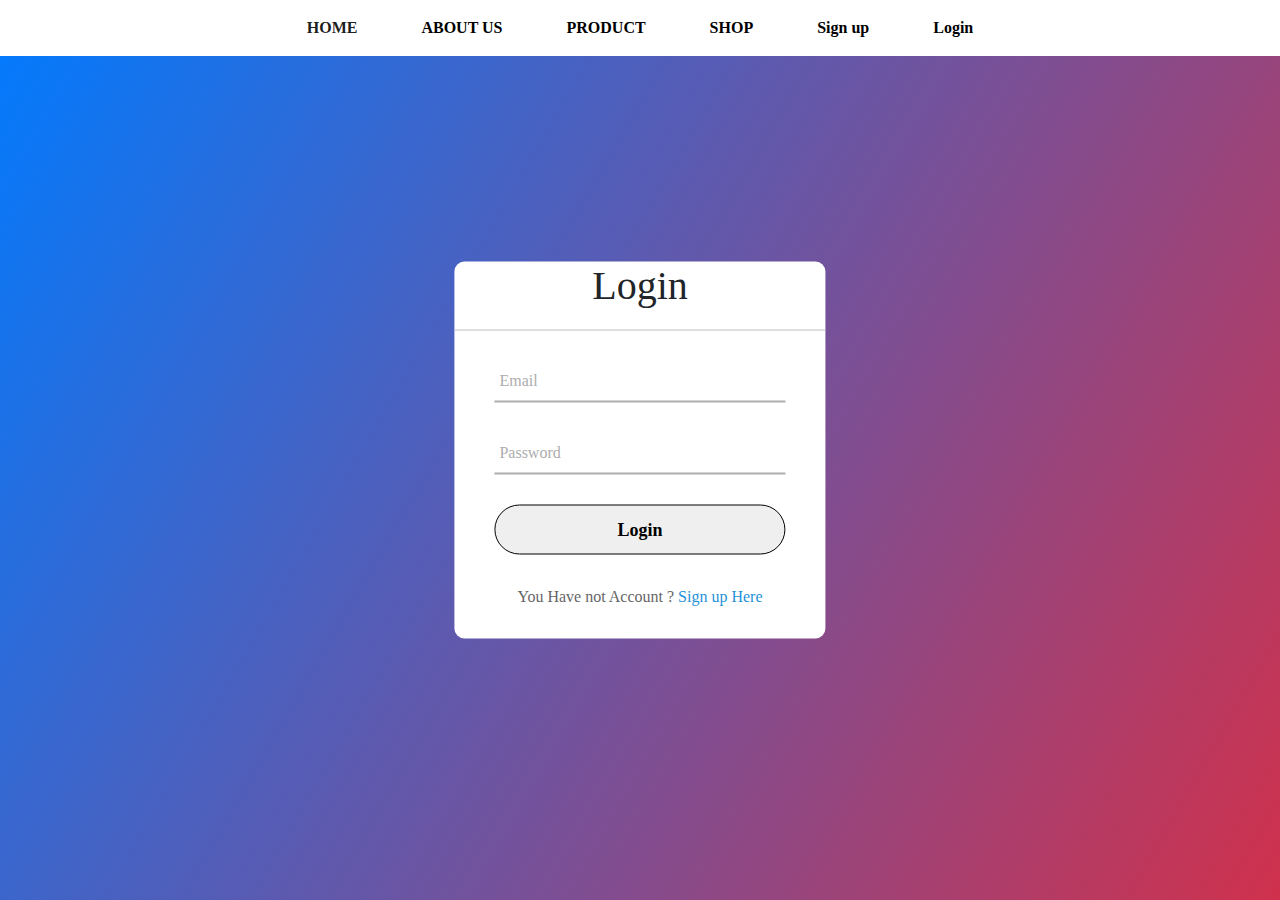
==== login.html @ 2659b3cb "java script" ====
<!DOCTYPE html>
<html lang="en">

<head>
    <meta charset="UTF-8">
    <meta name="viewport" content="width=device-width, initial-scale=1.0">
    <title>Document</title>
    <link rel="stylesheet" href="css/bootstrap.min.css">
    <style>
        body {
            margin: 0;
            padding: 0;
            font-family: Roboto;
            background-repeat: no-repeat;
            background-size: cover;
            background: linear-gradient(120deg, #007bff, #d0314c);
            height: 100vh;
            overflow: hidden;
        }

        .center {
            position: absolute;
            top: 50%;
            left: 50%;
            transform: translate(-50%, -50%);
            width: 29vw;
            background: white;
            border-radius: 10px;
        }

        .center h1 {
            text-align: center;
            padding: 0 0 20px 0;
            border-bottom: 1px solid silver;
        }

        .center form {
            padding: 0 40px;
            box-sizing: border-box;
        }

        form .txt_field {
            position: relative;
            border-bottom: 2px solid #adadad;
            margin: 30px 0;
        }

        .txt_field input {
            width: 100%;
            padding: 0 5px;
            height: 40px;
            font-size: 16px;
            border: none;
            background: none;
            outline: none;
        }

        .txt_field label {
            position: absolute;
            top: 50%;
            left: 5px;
            color: #adadad;
            transform: translateY(-50%);
            font-size: 16px;
            pointer-events: none;
        }

        .txt_field span::before {
            content: '';
            position: absolute;
            top: 40px;
            left: 0;
            width: 0px;
            height: 2px;
            background: #2691d9;
            transition: .5s;
        }

        .txt_field input:focus~label,
        .txt_field input:valid~label {
            top: -5px;
            color: #2691d9;
        }

        .txt_field input:focus~span::before,
        .txt_field input:Valid~span::before {
            width: 100%;
        }

        .pass {
            margin: -5px 0 20px 5px;
            color: #a6a6a6;
            cursor: pointer;
        }

        .pass:hover {
            text-decoration: underline;
        }

        input[type="Submit"] {
            width: 100%;
            height: 50px;
            border: 1px solid;
            border-radius: 25px;
            font-size: 18px;
            font-weight: 700;
            cursor: pointer;

        }

        input[type="Submit"]:hover {
            background: #2691d9;
            color: #e9f4fb;
            transition: .5s;
        }

        .signup_link {
            margin: 30px 0;
            text-align: center;
            font-size: 16px;
            color: #666666;
        }

        .signup_link a {
            color: #2691d9;
            text-decoration: none;
        }

        .signup_link a:hover {
            text-decoration: underline;
        }

        .HomeAbout {
            width: 100vw;
            height: 25vh;
        }
    </style>
</head>

<body>
    <header class="bg-white">
        <div class="navbar navbar-expand-lg bg-white container mb-4 ">
            <div class="container-fluid ">

                <button class="navbar-toggler" type="button" data-bs-toggle="collapse" data-bs-target="#navbarNav"
                    style="margin: 0 auto;">
                    <span class="navbar-toggler-icon"></span>
                </button>
                <nav class="collapse navbar-collapse justify-content-center " id="navbarNav">
                    <ul class="navbar-nav  fs-6 fw-semibold ">
                        <li class="nav-item">
                            <a class="nav-link active mx-4" aria-current="page" href="index.html">HOME</a>
                        </li>

                        <li class="nav-item">
                            <a class="nav-link mx-4" href="blog.html">ABOUT US</a>
                        </li>
                        <li class="nav-item">
                            <a class="nav-link mx-4" href="product.html">PRODUCT</a>
                        </li>
                        <li class="nav-item ">
                            <a class="nav-link mx-4 " href="product.html">SHOP</a>

                        </li>
                        <li class="nav-item">
                            <a class="nav-link mx-4" href="signup.html">Sign up</a>
                        </li>

                        <li class="nav-item ">
                            <a class="nav-link mx-4  " href="login.html">Login</a>
                        </li>


                    </ul>
                </nav>
            </div>
        </div>
    </header>
    <div class="container">
        <div class="center">
            <h1>Login</h1>
            <form method="POST" action="" id="sign-page">

                <p for="" id="n_err"></p>
                <div class="txt_field">
                    <input type="email" name="email" required id="email">
                    <span></span>
                    <label>Email</label>

                </div>
                <p for="" id="e_err"></p>
                <div class="txt_field">
                    <input type="password" name="password" required id="password">
                    <span></span>
                    <label>Password</label>

                </div>
                <p for="" id="p_err"></p>
                <input name="submit" type="Submit" value="Login">
                <div class="signup_link">
                    You Have not Account ? <a href="signup.html">Sign up Here</a>
                </div>
            </form>
        </div>
    </div>
</body>
<script src="js/login.js"></script>
<script src="js/bootstrap.min.js"></script>
<script src="js/popper.min.js"></script>
</html>
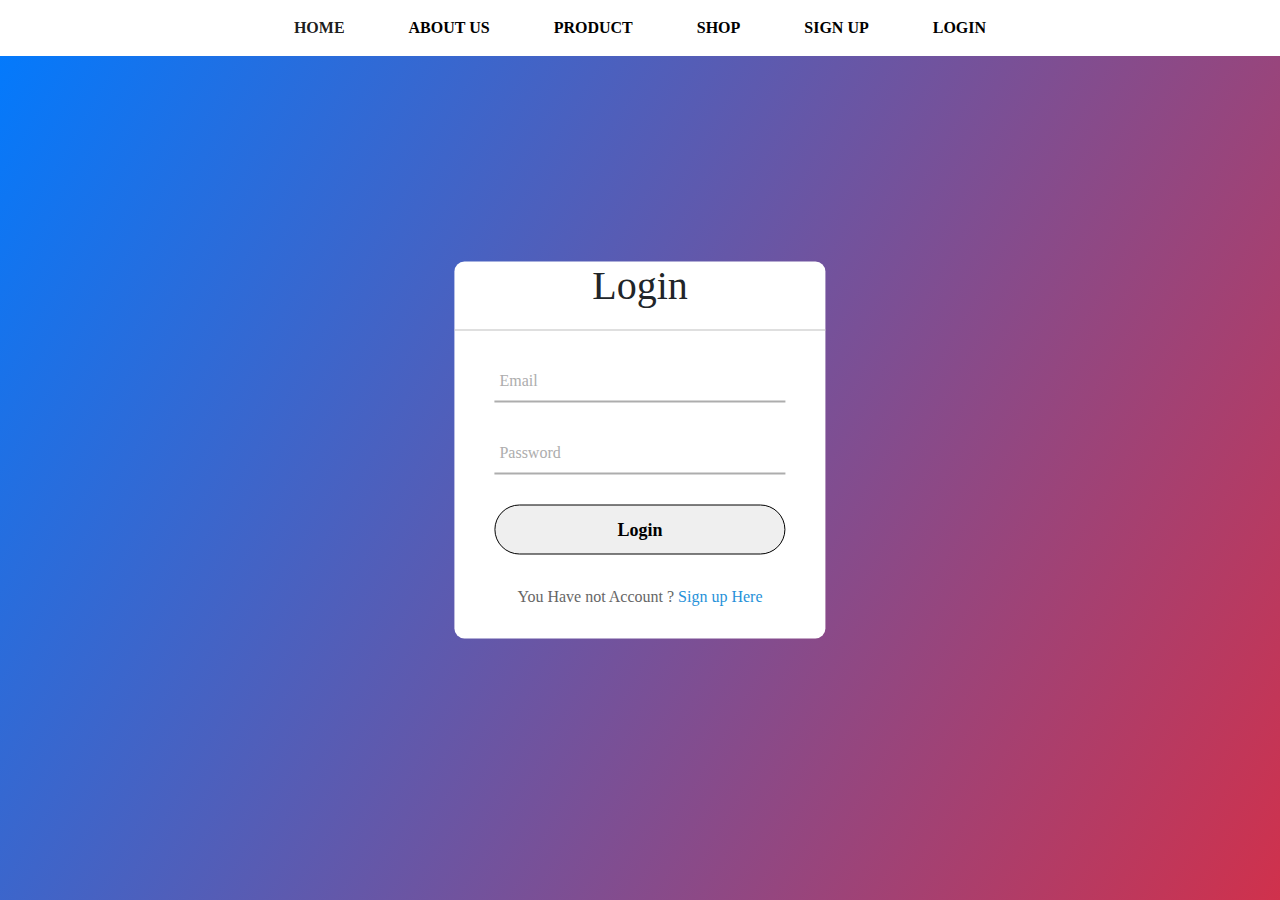
==== commit e0fd2eb7: "java script" ====
--- a/login.html
+++ b/login.html
@@ -138,44 +138,9 @@
 </head>
 
 <body>
-    <header class="bg-white">
-        <div class="navbar navbar-expand-lg bg-white container mb-4 ">
-            <div class="container-fluid ">
+  <div id="navbar">
 
-                <button class="navbar-toggler" type="button" data-bs-toggle="collapse" data-bs-target="#navbarNav"
-                    style="margin: 0 auto;">
-                    <span class="navbar-toggler-icon"></span>
-                </button>
-                <nav class="collapse navbar-collapse justify-content-center " id="navbarNav">
-                    <ul class="navbar-nav  fs-6 fw-semibold ">
-                        <li class="nav-item">
-                            <a class="nav-link active mx-4" aria-current="page" href="index.html">HOME</a>
-                        </li>
-
-                        <li class="nav-item">
-                            <a class="nav-link mx-4" href="blog.html">ABOUT US</a>
-                        </li>
-                        <li class="nav-item">
-                            <a class="nav-link mx-4" href="product.html">PRODUCT</a>
-                        </li>
-                        <li class="nav-item ">
-                            <a class="nav-link mx-4 " href="product.html">SHOP</a>
-
-                        </li>
-                        <li class="nav-item">
-                            <a class="nav-link mx-4" href="signup.html">Sign up</a>
-                        </li>
-
-                        <li class="nav-item ">
-                            <a class="nav-link mx-4  " href="login.html">Login</a>
-                        </li>
-
-
-                    </ul>
-                </nav>
-            </div>
-        </div>
-    </header>
+  </div>
     <div class="container">
         <div class="center">
             <h1>Login</h1>
@@ -204,7 +169,7 @@
         </div>
     </div>
 </body>
-<script src="js/login.js"></script>
+<script src="js/login.js" type="module"></script>
 <script src="js/bootstrap.min.js"></script>
 <script src="js/popper.min.js"></script>
 </html>